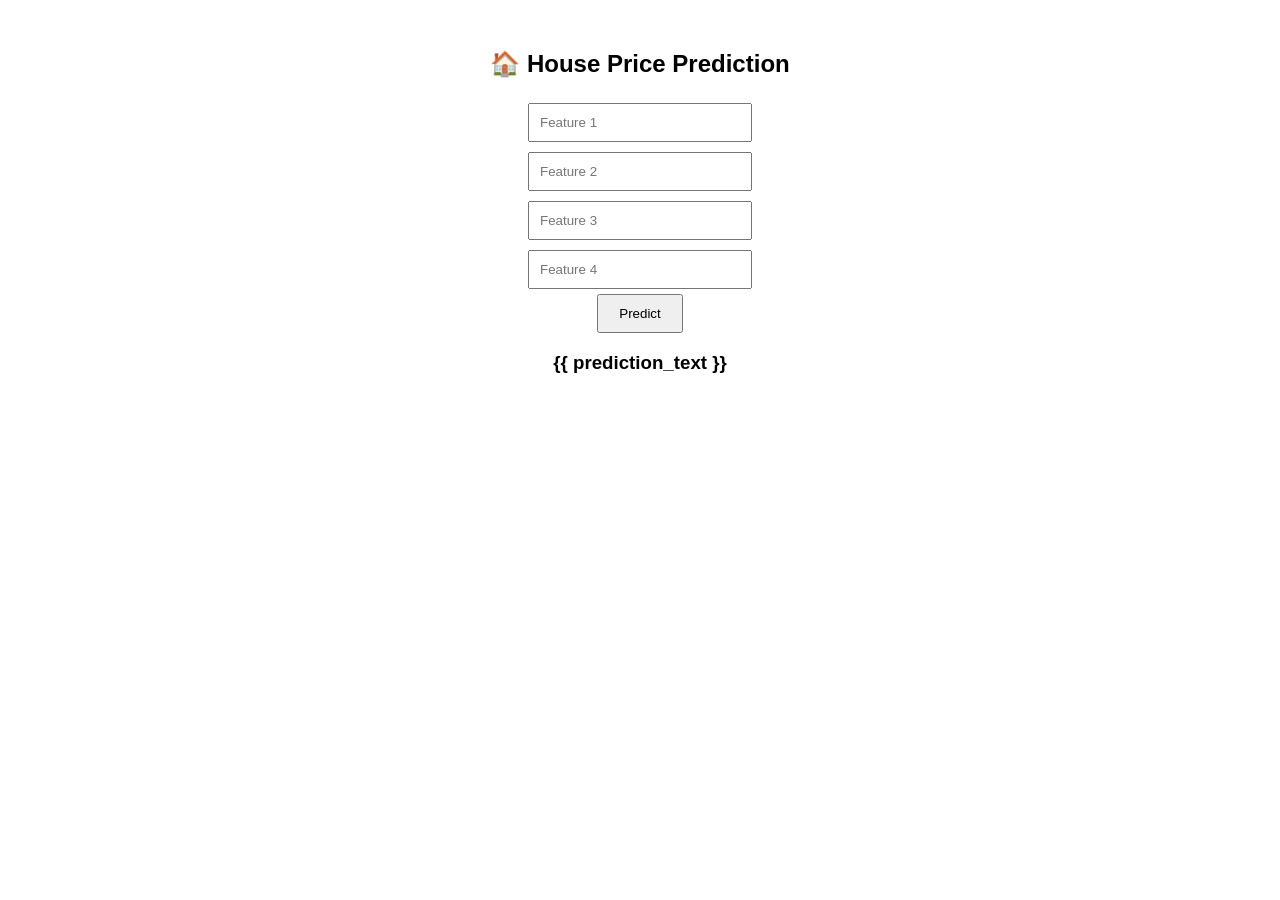
==== phase_1_python_programming/day 21. data-science-project/templates/index.html @ 6270d443 "feat(ui): add HTML input form for model inference - Create frontend web form structure to capture us" ====
<!DOCTYPE html>
<html>
<head>
    <title>ML House Price Predictor</title>
    <style>
        body { font-family: Arial; text-align: center; margin-top: 50px; }
        input { padding: 10px; margin: 5px; width: 200px; }
        button { padding: 10px 20px; }
    </style>
</head>
<body>

    <h2>🏠 House Price Prediction</h2>

    <form action="/predict" method="post">
        <input type="text" name="f1" placeholder="Feature 1"><br>
        <input type="text" name="f2" placeholder="Feature 2"><br>
        <input type="text" name="f3" placeholder="Feature 3"><br>
        <input type="text" name="f4" placeholder="Feature 4"><br>

        <button type="submit">Predict</button>
    </form>

    <h3>{{ prediction_text }}</h3>

</body>
</html>
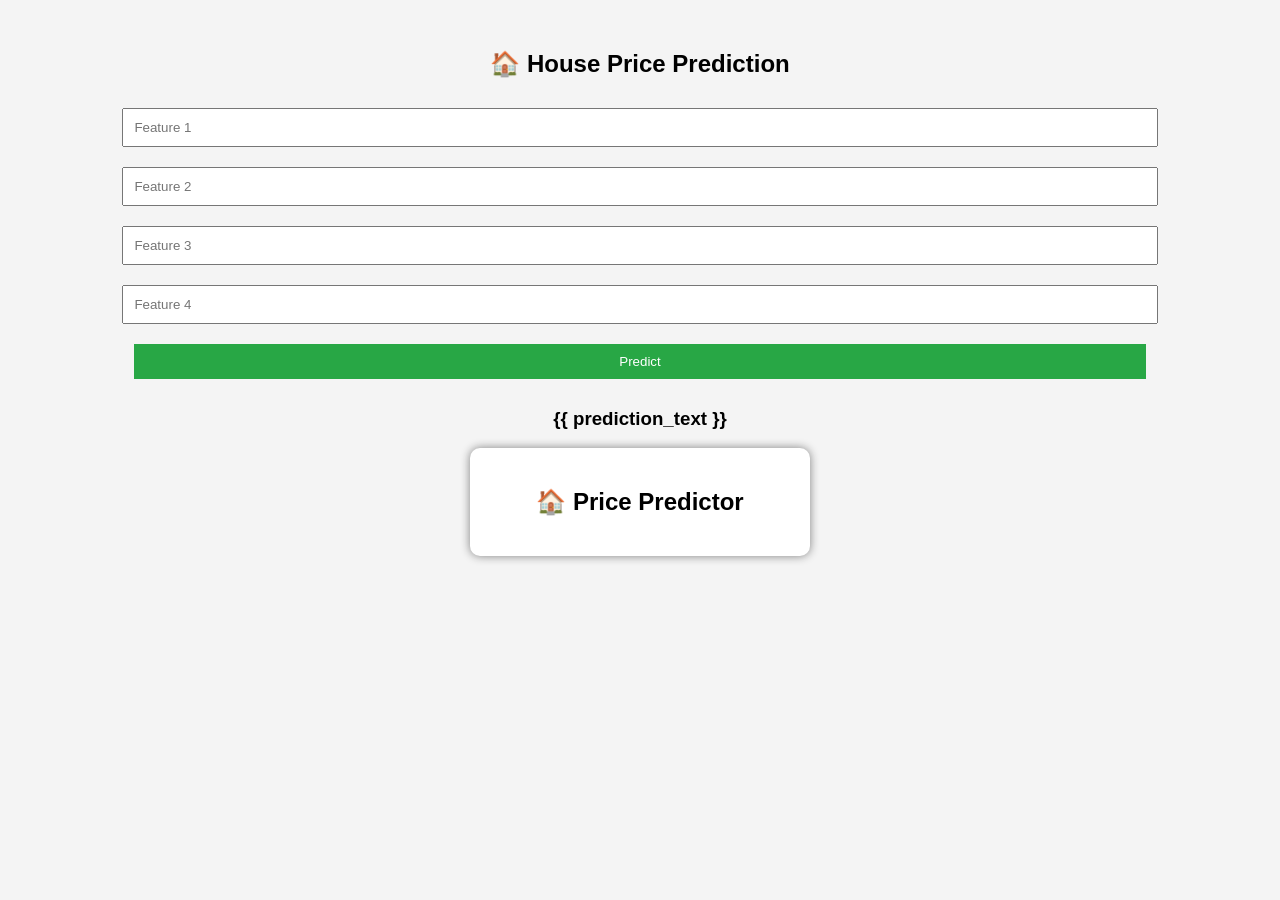
==== commit 948e189b: "feat(ui): enhance layout, typography, and user interaction design - Refine container spacing and vis" ====
--- a/phase_1_python_programming/day 21. data-science-project/templates/index.html
+++ b/phase_1_python_programming/day 21. data-science-project/templates/index.html
@@ -24,4 +24,37 @@
     <h3>{{ prediction_text }}</h3>
 
 </body>
-</html>+</html>
+
+
+
+<style>
+    body {
+        font-family: Arial;
+        background: #f4f4f4;
+        text-align: center;
+    }
+    .box {
+        background: white;
+        padding: 20px;
+        margin: auto;
+        width: 300px;
+        border-radius: 10px;
+        box-shadow: 0px 0px 10px gray;
+    }
+    input, button {
+        margin: 10px;
+        padding: 10px;
+        width: 80%;
+    }
+    button {
+        background: #28a745;
+        color: white;
+        border: none;
+    }
+</style>
+
+<div class="box">
+    <h2>🏠 Price Predictor</h2>
+    <!-- form same as before -->
+</div>
